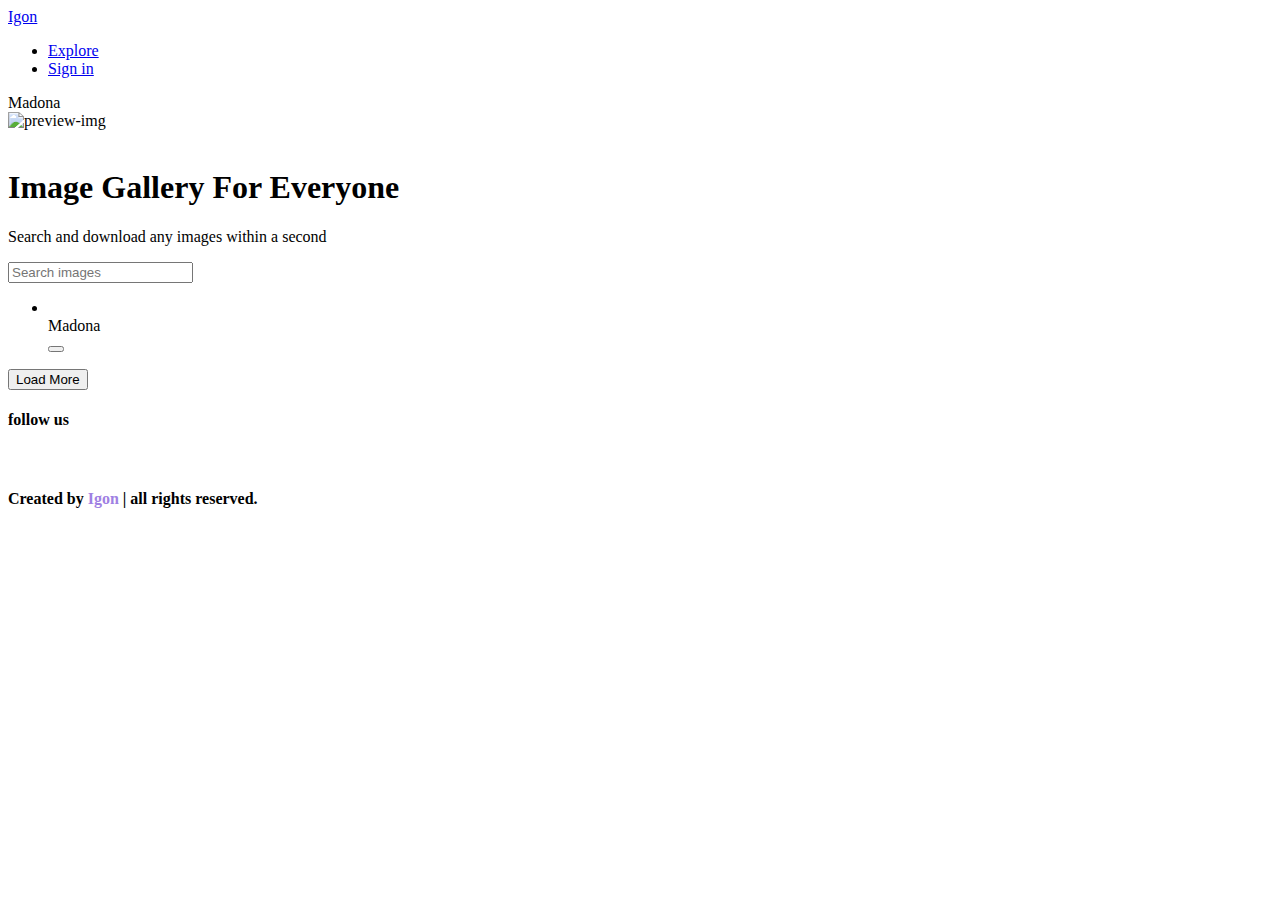
==== gel.html @ 341197cb "Add files via upload" ====
<!DOCTYPE html>
<html lang="en" dir="ltr">
  <head>
    <meta charset="utf-8">
    <title>Image Gallery</title>
    <meta name="viewport" content="width=device-width, initial-scale=1.0">
    <link rel="stylesheet" href="gel.css">
    <link rel="stylesheet" href="https://unicons.iconscout.com/release/v4.0.0/css/line.css">
    <script src="gel.js" defer></script>
  </head>
  <body>
    <header>

      <!--navbar  part is started from here -->

      <a href="#" class="logo"><i class="uil uil-flower" aria-hidden="true"></i></i>Igon</a>
      
      <div id="menu" class="fas fa-bars"></div>
      
      <nav id="navi" class="navbar">
          <ul>
              <li><a href="#GAL" style="--i:1" class="active">Explore</li>
              <li><a href="#"style="--i:2">Sign in </a></li>
          </ul>
      </nav>
    </header>

    <!--lightbox part is started from here -->

    <div class="lightbox" >
      <div class="wrapper">
        <header>
          <div class="photographer">
            <i class="uil uil-camera"></i>
            <span>Madona</span>
          </div>
          <div class="buttons">
            <i class="uil uil-import"></i>
            <i class="close-icon uil uil-times"></i>
          </div>
        </header>
        <div class="preview-img">
          <div class="img"><img src="" alt="preview-img"></div>
        </div>
      </div>
    </div>

    <!--search box part is started from here -->


    <section class="search">
      <img src="back1.jpg" alt="">
      <div class="content">
        <h1>Image Gallery For Everyone</h1>
        <p>Search and download any images within a second</p>
        <div class="search-box">
          <i class="uil uil-search"></i>
          <input type="text" placeholder="Search images">
        </div>
      </div>
    </section>
    <section class="gallery" id="GAL">
      <ul class="images">
        <li class="card">
          <img src="home.jpg" alt="">
          <div class="details">
            <div class="photographer">
                <i class="uil uil-camera"></i>
                <span>Madona</span>
            </div>
            <button> <i class="uil uil-import"></i></button>
          </div>
        </li>
    </ul>


    <!--loadmore part is started from here -->


      <button class="load-more">Load More</button>
    </section>

    <!--footer part is started from here -->

    <footer class="footer">
      <div class="footer-col">
        <h4>follow us</h4>
        <div class="social-links">
          <a href="#"><i class="uil uil-facebook"></i></a>
          <a href="#"><i class="uil uil-twitter"></i></a>
          <a href="#"><i class="uil uil-instagram"></i></a>
          <a href="#"><i class="uil uil-linkedin"></i></a>
        </div>
      </div>

        <div class="last-text"><br>
          <h4>Created by <span style="color:#9f80e3">Igon</span> | all rights reserved. </h4>
        </div>

    </footer>
 
  </section>
  </body>
</html>
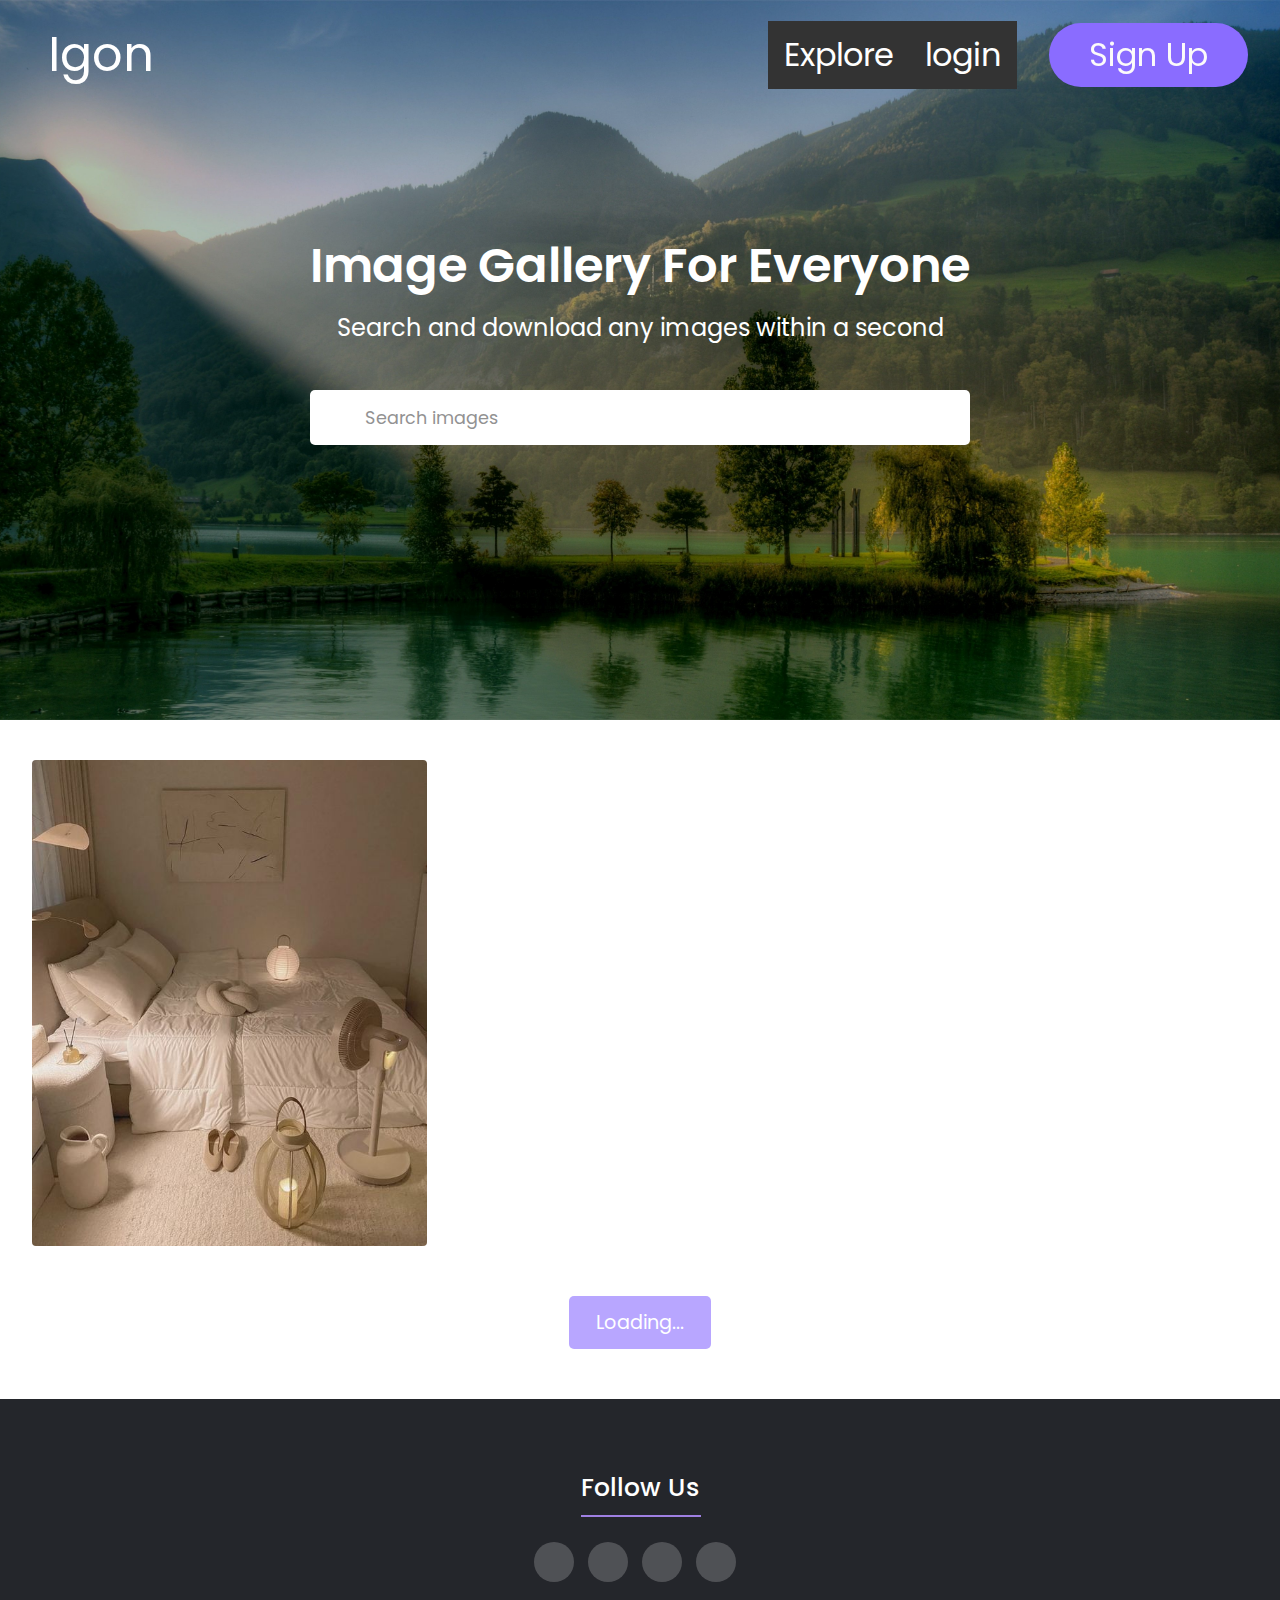
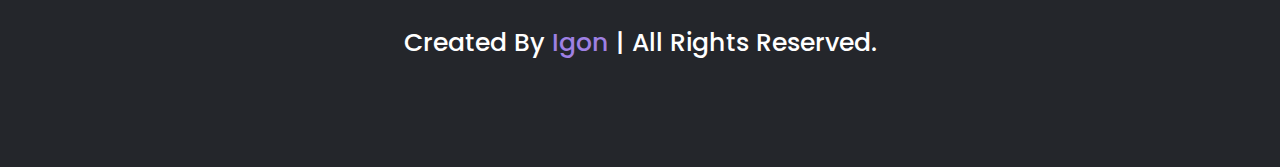
==== commit ce930597: "Update gel.html" ====
--- a/gel.html
+++ b/gel.html
@@ -13,16 +13,19 @@
 
       <!--navbar  part is started from here -->
 
-      <a href="#" class="logo"><i class="uil uil-flower" aria-hidden="true"></i></i>Igon</a>
-      
-      <div id="menu" class="fas fa-bars"></div>
-      
-      <nav id="navi" class="navbar">
-          <ul>
-              <li><a href="#GAL" style="--i:1" class="active">Explore</li>
-              <li><a href="#"style="--i:2">Sign in </a></li>
-          </ul>
-      </nav>
+        <a href="#" class="logo"><i class="uil uil-flower" aria-hidden="true"></i></i>Igon</a>
+
+        <div id="menu" class="fas fa-bars"></div>
+
+        <nav id="navi" class="navbar">
+            <ul>
+                <li><a href="#GAL" style="--i:1" class="active">Explore</a></li>
+                <li><a href="log.html" style="--i:2">login</a></li>
+            </ul>
+        </nav>
+
+        <a href="signup.html" class="upload">Sign Up</a>
+
     </header>
 
     <!--lightbox part is started from here -->
@@ -101,4 +104,4 @@
  
   </section>
   </body>
-</html>+</html>
--- a/gel.css
+++ b/gel.css
@@ -0,0 +1,459 @@
+/* Import Google font - Poppins */
+@import url('https://fonts.googleapis.com/css2?family=Poppins:wght@400;500;600&display=swap');
+* {
+  margin: 0;
+  padding: 0;
+  box-sizing: border-box;
+  font-family: "Poppins", sans-serif;
+}
+
+  /* header part is started from here*/
+
+header{
+  width:100%;
+  display: flex;
+  align-items: center;
+  position: fixed;
+  top:0; left: 0;
+  padding:1.2rem 2rem;
+  z-index: 1000;
+}
+
+header .logo{
+  font-size: 3rem;
+  color:#fff;
+  margin-right: auto;
+  text-decoration: none;
+  animation: slideRight 1s ease forwards;
+}
+
+header .logo i{
+  padding:0 .5rem;
+}
+
+header form{
+  display: none;
+  margin-right: auto;
+}
+
+header form #search{
+  height:4rem;
+  width:40rem;
+  padding:0 1rem;
+  font-size: 1.7rem;
+  color:#333;
+  border:none;
+}
+
+header form label{
+  height:4rem;
+  width:5rem;
+  line-height: 4rem !important;
+  text-align: center;
+  font-size: 1.7rem;
+  background:#333;
+  color:#fff;
+  cursor: pointer;
+}
+
+header form label:hover{
+  background:var(--teal);
+}
+
+header .navbar {
+  background-color: #333;
+  color: white;
+  padding: 10px 0;
+  position: sticky;
+  top: 0;
+  z-index: 100;
+}
+
+header .navbar ul{
+  display: flex;
+  align-items: center;
+  justify-content: space-between;
+  list-style: none;
+}
+
+header .navbar ul li{
+  margin: 0 1rem;;
+}
+
+header .navbar ul li a{
+  color:#fff;
+  font-size: 2rem;
+  text-decoration: none;
+}
+
+header .upload{
+  margin-left: 2rem;
+  font-size: 2rem;
+  background-color: #8A6CFF;
+  color:#fcfafa;
+  border-radius: 5rem;
+  padding:.5rem 2.5rem;
+  text-decoration: none;
+}
+
+header .upload:hover{
+  background:#fff;
+  color:#333;
+}
+
+  /* search part is started from here*/
+
+.search {
+  height: 80vh;
+  display: flex;
+  position: relative;
+  align-items: center;
+  justify-content: center;
+}
+.search::before, .search img, .lightbox {
+  left: 0;
+  top: 0;
+  width: 100%;
+  height: 100%;
+  position: absolute;
+}
+.search::before {
+  content: "";
+  z-index: 1;
+  background: rgba(0,0,0,0.25);
+}
+.search img {
+  object-fit: cover;
+}
+.search .content {
+  z-index: 2;
+  color: #fff;
+  padding: 0 13px;
+  text-align: center;
+  position: relative;
+}
+.search h1 {
+  font-size: 3rem;
+  font-weight: 600;
+}
+.search p {
+  margin-top: 8px;
+  font-size: 1.5rem;
+}
+.search .search-box {
+  height: 55px;
+  margin: 45px 0;
+  position: relative;
+}
+.search-box i {
+  position: absolute;
+  left: 20px;
+  top: 50%;
+  cursor: default;
+  color: #8D8D8D;
+  font-size: 1.4rem;
+  transform: translateY(-50%);
+}
+.search-box input {
+  width: 100%;
+  height: 100%;
+  outline: none;
+  border: none;
+  font-size: 1.1rem;
+  padding-left: 55px;
+  background: #fff;
+  border-radius: 5px;
+}
+.search-box input::placeholder {
+  color: #929292;
+}
+.search-box input:focus::placeholder {
+  color: #bfbfbf;
+}
+
+  /* gallery part is started from here*/
+.gallery {
+  display: flex;
+  flex-direction: column;
+  align-items: center;
+}
+.gallery .images {
+  gap: 15px;
+  max-width: 95%;
+  margin-top: 40px;
+  columns: 5 340px;
+  list-style: none;
+}
+.gallery .images .card {
+  display: flex;
+  cursor: pointer;
+  overflow: hidden;
+  position: relative;
+  margin-bottom: 14px;
+  border-radius: 4px;
+}
+.gallery .images img {
+  width: 100%;
+  z-index: 2;
+  position: relative;
+}
+.images .details {
+    position: absolute;
+    z-index: 4;
+    width: 100%;
+    bottom: -100px;
+    display: flex;
+    align-items: center;
+    padding: 15px 20px;
+    justify-content: space-between;
+    transition: bottom 0.1s ease;
+    background: linear-gradient(to top, rgba(0, 0, 0, 0.7), transparent);
+  }
+  .images li:hover .details {
+    bottom: 0;
+  }
+  .photographer {
+    color: #fff;
+    display: flex;
+    align-items: center;
+  }
+  .photographer i {
+    font-size: 1.4rem;
+    margin-right: 10px;
+  }
+  .photographer span {
+    font-size: 1.05rem;
+  }
+  button, i {
+    outline: none;
+    border: none;
+    cursor: pointer;
+    border-radius: 5px;
+    transition: 0.2s ease;
+  }
+  .details button {
+    background: #fff;
+    font-size: 1.1rem;
+    padding: 3px 8px;
+  }
+  .details .download-btn:hover {
+    background: #f2f2f2;
+  }
+  .gallery .load-more {
+    color: #fff;
+    background: #8A6CFF;
+    margin: 50px 0;
+    font-size: 1.2rem;
+    padding: 12px 27px;
+  }
+  .gallery .load-more.disabled {
+    opacity: 0.6;
+    pointer-events: none;
+  }
+  .gallery .load-more:hover {
+    background: #704dff;
+  }
+
+    /* lightbox part is started from here*/
+  .lightbox {
+    position: fixed;
+    z-index: 5;
+    width: 100%;
+    height:100%;
+    display: none;
+    background: rgba(0,0,0,0.65);
+  }
+
+  .lightbox.show{
+    display: block;
+  }
+
+  .lightbox .wrapper {
+    position: fixed;
+    left: 50%;
+    top: 50%;
+    width: 100%;
+    padding: 20px;
+    max-width: 850px;
+    background: #fff;
+    border-radius: 5px;
+    transform: translate(-50%, -50%) ;
+  }
+
+  .wrapper header {
+    display: flex;
+    align-items: center;
+    justify-content: space-between;
+  }
+
+  header .photographer {
+    color: #333;
+  }
+  header .photographer i {
+    font-size: 1.7rem;
+    cursor: auto;
+  }
+  header .photographer span {
+    font-size: 1.2rem;
+  }
+
+  header .buttons i {
+    height: 40px;
+    width: 40px;
+    display: inline-block;
+    color: #fff;
+    font-size: 1.2rem;
+    line-height: 40px;
+    text-align: center;
+    background: #8A6CFF;
+    border-radius: 4px;
+    transition: 0.2s ease;
+  }
+
+  header .buttons i:first-child:hover {
+    background: #704dff;
+  }
+  header .buttons i:last-child {
+    margin-left: 10px;
+    font-size: 1.25rem;
+    background: #6C757D;
+  }
+  header .buttons i:last-child:hover {
+    background: #5f666d;
+  }
+
+  .preview-img {
+    display: flex;
+    margin-top: 25px;
+    justify-content: center;
+  }
+
+  .wrapper .preview-img .img {
+    max-height: 65vh;
+    max-width: 90vh;
+  }
+
+  .preview-img .img img {
+    width: 100%;
+    height: 100%;
+    object-fit: contain;
+  }
+  
+
+  /* footer part is started from here*/
+  .footer{
+    background-color: #24262b;
+      padding: 70px 0;
+  }
+  .footer-col{
+    text-align: center
+ }
+  .footer-col h4{
+    font-size: 25px;
+    color: #ffffff;
+    text-transform: capitalize;
+    margin-bottom: 35px;
+    font-weight: 500;
+    position: relative;
+  }
+  .footer-col h4::before{
+    content: '';
+    position: absolute;
+    left:40;
+    bottom: -10px;
+    background-color: #9f80e3;
+    height: 2px;
+    box-sizing: border-box;
+    width: 120px;
+  }
+  .footer-col ul li:not(:last-child){
+    margin-bottom: 10px;
+  }
+  .footer-col ul li a{
+    font-size: 16px;
+    text-transform: capitalize;
+    color: #ffffff;
+    text-decoration: none;
+    font-weight: 300;
+    color: #bbbbbb;
+    display: block;
+    transition: all 0.3s ease;
+  }
+  .footer-col ul li a:hover{
+    color: #ffffff;
+    padding-left: 8px;
+  }
+  .footer-col .social-links a{
+    display: inline-block;
+    height: 40px;
+    width: 40px;
+    background-color: rgba(255,255,255,0.2);
+    margin:0 10px 10px 0;
+    text-align: center;
+    line-height: 40px;
+    border-radius: 50%;
+    color: #ffffff;
+    transition: all 0.5s ease;
+  }
+  .footer-col .social-links a:hover{
+    color: #24262b;
+    background-color: #ffffff;
+  }
+
+  .last-text h4{
+    font-size: 25px;
+    color: #ffffff;
+    text-transform: capitalize;
+    margin-bottom: 35px;
+    font-weight: 500;
+    position: relative;
+    text-align: center;
+  }
+
+  @media screen and (max-width: 688px) {
+    .lightbox .wrapper {
+      padding: 12px;
+      max-width: calc(100% - 26px);
+    }
+    .wrapper .preview-img {
+      margin-top: 15px;
+    }
+    header .buttons i:last-child {
+      margin-left: 7px;
+    }
+    header .photographer span, .search p {
+      font-size: 1.1rem;
+    }
+    .search h1 {
+      font-size: 1.8rem;
+    }
+    .search .search-box {
+      height: 50px;
+      margin: 30px 0;
+    }
+    .gallery .images {
+      max-width: 100%;
+      padding: 0 13px;
+      margin-top: 20px;
+    }
+    .images .details {
+      bottom: 0px;
+    }
+    .gallery .load-more {
+      padding: 10px 25px;
+      font-size: 1.05rem;
+    }
+  }
+
+  @media(max-width: 767px){
+    .footer-col{
+      width: 50%;
+      margin-bottom: 30px;
+  }
+  }
+  @media(max-width: 574px){
+    .footer-col{
+      width: 100%;
+  }
+  }
+  